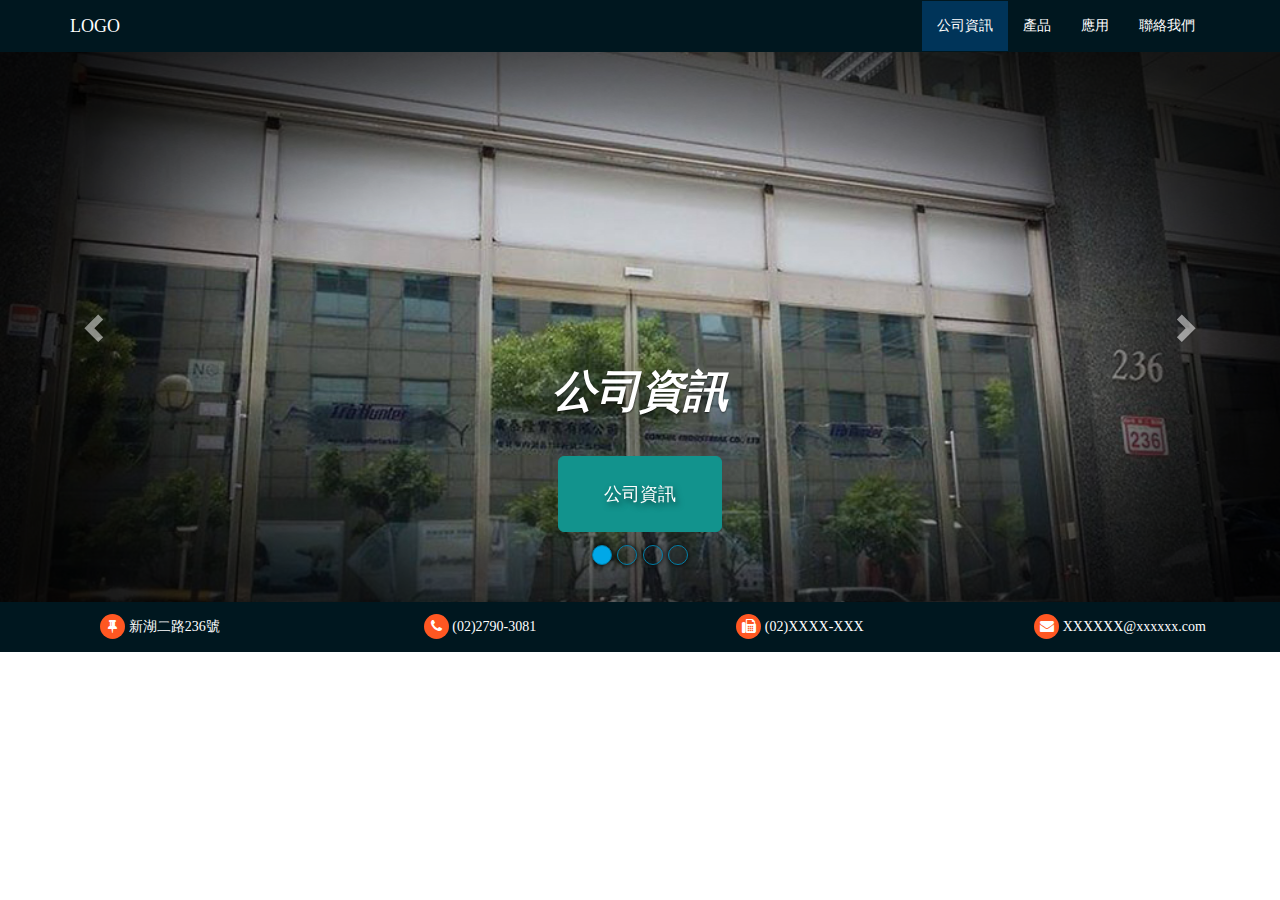
==== index.html @ 1a1b5e0f "modifed js" ====
<!DOCTYPE html>
<html lang="en">
<head>
<meta charset="UTF-8">
<meta name="viewport" content="width=device-width,initial-scale=1">
<title>廣泰隆</title>
<meta name="keywords" content="廣泰隆,公司資訊" />
<meta namge="description" content="廣泰隆" />
<script src="./js/jquery-2.1.4.min.js"></script>
<script src="./js/bootstrap.min.js"></script>
<link href="./css/bootstrap.min.css" rel="stylesheet">
<link rel="stylesheet" href="css/font-awesome.min.css" type="text/css">
<link rel="stylesheet" href="css/style.css">
<style>
.carousel-inner .item{
	background-image: url("images/s.png");
	background-size: 100% 100%;
}
.carousel-inner .item .fill,
.carousel-inner .item .active .fill{
	mix-blend-mode: overlay;
}
#main .carousel .carousel-inner .btn-primary{
	background-color: #12938D;
	border-color: #12938D;
}
#main .carousel .carousel-inner .carousel-title{
	margin-bottom: 40px;
	font-style: italic;
	font-size: 44px;
	font-weight: 900;
}
#main .carousel .carousel-inner .btn-lg{
	padding: 25px 45px;
	font-size: 18px;
	text-shadow:2px 3px 6px rgba(0,0,0,.6);
	margin-bottom: 20px;
}
</style>
</head>
<body>
<!-- 導航列開始 -->
<nav class="navbar navbar-default">
	<div class="container">
		<div class="navbar-header">
			<button type="button" class="navbar-toggle collapsed" data-toggle="collapse" data-target=".header-navbar">
				<span class="icon-bar"></span>
				<span class="icon-bar"></span>
				<span class="icon-bar"></span>
			</button>
			<a href="index.html" class="navbar-brand">LOGO</a>
		</div>

		<div class="collapse navbar-collapse header-navbar">
			<ul class="nav navbar-nav navbar-right">
				<li class="active"><a href="index.html">公司資訊</a></li>
				<li><a href="product.html">產品</a></li>
				<li><a href="application01.html">應用</a></li>
				<li><a href="contact.html">聯絡我們</a></li>
			</ul>
		</div>
	</div>
</nav>
<!-- 導航列結束 -->
<!-- 內容開始 -->
<section id="main">
	<div class="container-fluid">
		<div class="row">
			<div class="col-md-12">
				<div class="main-carousel carousel slide" data-ride="carousel">
					<ol class="carousel-indicators">
						<li data-target=".main-carousel" data-slide-to="0" class="active"></li>
						<li data-target=".main-carousel" data-slide-to="1"></li>
						<li data-target=".main-carousel" data-slide-to="2"></li>
						<li data-target=".main-carousel" data-slide-to="3"></li>
					</ol>

					<div class="carousel-inner">
						<div class="item active">
							<a href="index.html"><div class="fill" style="background-image:url('./images/01.jpg');"></div></a>
							<div class="carousel-caption">
								<h1 class="carousel-title">公司資訊</h1>
								<a href="index.html" class="btn btn-primary btn-lg">公司資訊</a>
							</div>
						</div>
						<div class="item">
							<a href="product.html"><div class="fill" style="background-image:url('./images/02.jpg');"></div></a>
							<div class="carousel-caption">
							<h1 class="carousel-title">產品</h1>
								<a href="product.html" class="btn btn-primary btn-lg">產品</a>
							</div>
						</div>
						<div class="item">
							<a href="application01.html"><div class="fill" style="background-image:url('./images/03.jpg');"></div></a>
							<div class="carousel-caption">
							<h1 class="carousel-title">應用</h1>
								<a href="application01.html" class="btn btn-primary btn-lg">應用</a>
							</div>
						</div>
						<div class="item">
							<a href="contact.html"><div class="fill" style="background-image:url('./images/04.gif');"></div></a>
							<div class="carousel-caption">
							<h1 class="carousel-title">聯絡我們</h1>
								<a href="contact.html" class="btn btn-primary btn-lg">聯絡我們</a>
							</div>
						</div>
					</div>

					<a class="left carousel-control" href=".main-carousel" role="button" data-slide="prev">
						<span class="glyphicon glyphicon-chevron-left" aria-hidden="true"></span>
					</a>
					<a class="right carousel-control" href=".main-carousel" role="button" data-slide="next">
						<span class="glyphicon glyphicon-chevron-right" aria-hidden="true"></span>
					</a>
				</div>
			</div>
		</div>
	</div>
</section>
<!-- 內容結束 -->
<!-- footer開始 -->
<section id="footer">
	<div class="container-fluid">
		<div class="row">
			<div class="col-md-3">
				<p class="text-center">
					<i class="fa fa-thumb-tack icon"></i>
					新湖二路236號
				</p>
			</div>
			<div class="col-md-3">
				<p class="text-center">
					<i class="fa fa-phone icon"></i>
					(02)2790-3081
				</p>
			</div>
			<div class="col-md-3">
				<p class="text-center">
					<i class="fa fa-fax icon"></i>
					(02)XXXX-XXX
				</p>
			</div>
			<div class="col-md-3">
				<p class="text-center">
					<i class="fa fa-envelope icon"></i>
					XXXXXX@xxxxxx.com
				</p>
			</div>
		</div>
	</div>
</section>
<!-- footer結束 -->
<script>
	$('.carousel').carousel({
		intervel:4000
	})
</script>
</body>
</html>
---- css/style.css ----
*{
	padding: 0;
	margin: 0;
}
body{
	font-family: "微軟正黑體";
}
/*navbar*/
@media (min-width: 768px){
	.navbar {
    	border-radius:0px;
	}
}
.navbar {
    min-height: 50px;
    margin-bottom: 0px;
}
.navbar-default{
	background: #00171F;
	border-color:transparent;
}
.navbar-default .navbar-brand{
	color:#fff;
}
.navbar-default .navbar-nav>li>a {
    color: #fff;
}
.navbar-default .navbar-nav>.active>a,
.navbar-default .navbar-nav>.active>a:focus,
.navbar-default .navbar-nav>.active>a:hover{
	color:#fff;
	background: #003459;
}
.navbar-default .navbar-nav>li>a:hover{
	color:#00A8E8;
}
.navbar-default .navbar-toggle:hover {
    background-color: #003459;
}
.navbar-default .navbar-toggle .icon-bar{
	background-color:#fff ;
}
.navbar-default .navbar-toggle:focus{
	background-color: #003459;
}
/*navbar-end*/

/*index-main*/
#main{
	width: 100%;
}
#main .row{
	margin-left: 0;
	margin-right: 0;
}
#main .row .col-md-12{
	padding-right: 0;
	padding-left: 0;
}
#main .container-fluid{
	padding-right: 0;
	padding-left: 0;
}
#main .carousel-indicators li,
#main .carousel-indicators .active{
	width: 20px;
	height: 20px;
	margin:1px;
}
#main .carousel-indicators li{
	border-color:#007EA7;
	box-shadow: 0 0 5px #000;
}
#main .carousel-indicators .active{
	background: #00A8E8;
	box-shadow: 0 0 5px #000;
}
#main .carousel {
		    height: 50%;
		}
#main .carousel .item,
#main .carousel .item.active{
	height: 100%;
}
#main .carousel .carousel-inner {
    height: 550px;
}
#main .carousel .fill {
    width: 100%;
    height: 100%;
    background-position: center;
    background-size: cover;
}
/*index-main end*/

/*product-main*/
#product-main{
	width: 100%;
}
#product-main .thumbnail{
	padding: 0;
}
#product-main h3{
	margin-top: 10px;
}
#product-main .thumbnail img{
	width: 100%;
}
#product-main .product-main-ul{
	margin-bottom: 0;
	margin-left: 40px;
}
#product-main .line{
	display: block;
	width: 100%;
	border-bottom: 1px solid rgba(153,153,153,.4);
}
#product-main .product-main-thumbnail{
	margin-top: 20px;
}
#product-main .h3-color{
	color:#337ab7;
}
/*product-main end*/

/*application-main*/
#application-main{

}
#application-main .line{
	display: block;
	width: 100%;
	border-bottom: 1px solid rgba(153,153,153,.4);
}
#application-main .application-list-group{
	margin-top: 20px;
}
#application-main .list-group-item{
	text-align: center;
}
#application-main .application-main-contant {
	margin-top: 20px;
	margin-bottom: 20px;
}
#application-main .application-main-contant img{
	width: 100%;
	height: 300px;
}
#application-main .application-h2{
	color:#007EA7;
	font-weight:900;
}
/*application-main end*/

/*contact-main*/
#contact-main{

}
#contact-main .contact-us-text{
	font-size: 36px;
	text-align: center;
	margin:12px 0;
}
#contact-main .line{
	display: block;
	width: 100%;
	border-bottom: 1px solid rgba(153,153,153,.4);
}
#contact-main .icon-main{
	margin: 40px 0;
}
#contact-main .icon{
	font-size: 38px;
	display: block;
	background: #ff5722;
	width: 80px;
	height: 80px;
	line-height: 80px;
	border-radius: 100%;
	margin:0 auto;
	color:#fff;
}
#contact-main .contact-text-icon{
	font-size: 24px;
	margin:20px;
}
/*contact-main end*/

/*footer*/
#footer{
	width: 100%;
	background: #00171F;
	color:#fff;
}
#footer p{
	height: 50px;
	line-height: 50px;
	margin:0;
}
#footer .icon{
	width: 25px;
	height: 25px;
	line-height: 25px;
	background: #ff5722;
	border-radius: 20px;
}
/*footer end*/
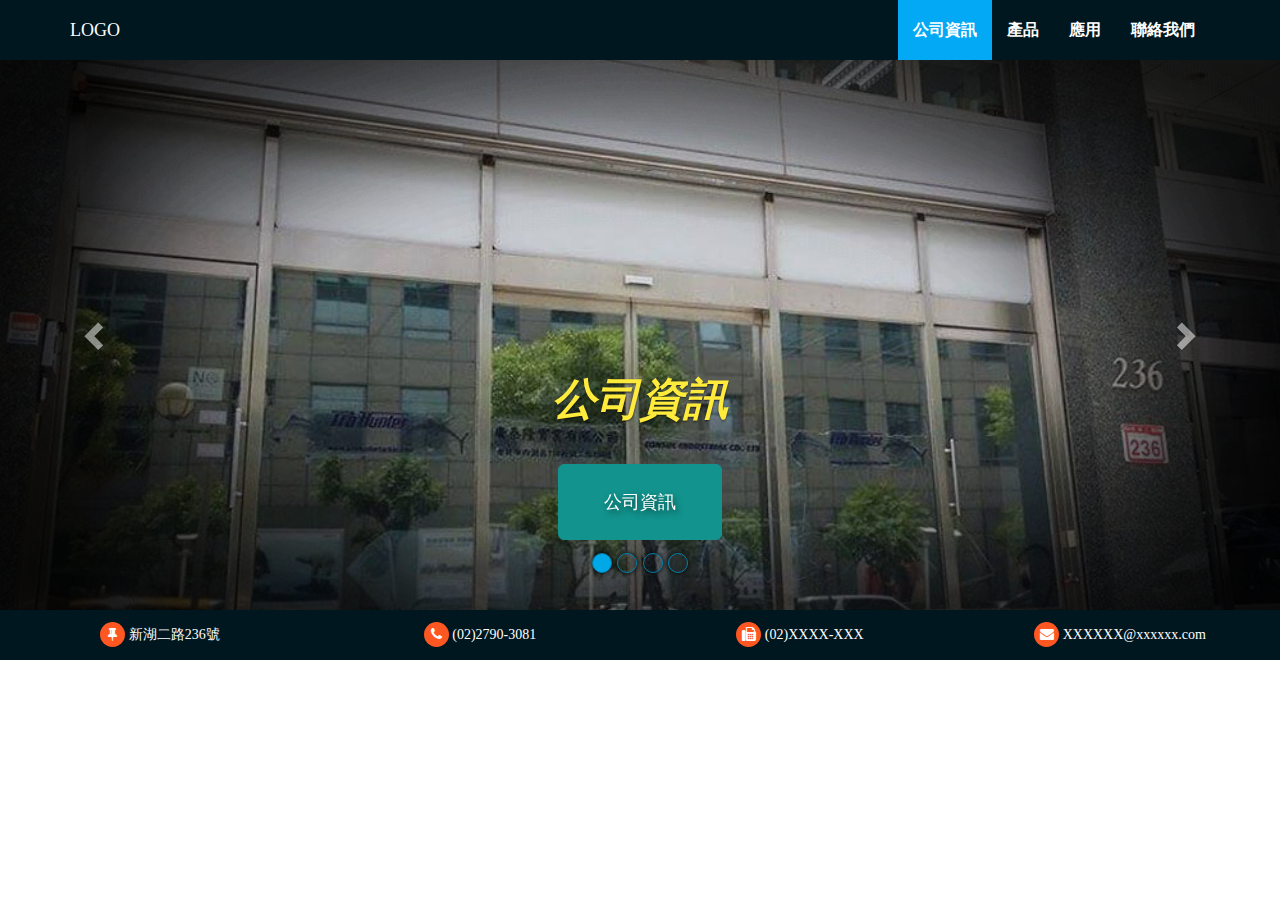
==== commit 5b7b112a: "modifed" ====
--- a/index.html
+++ b/index.html
@@ -28,6 +28,7 @@
 	margin-bottom: 40px;
 	font-style: italic;
 	font-size: 44px;
+	color:#FFEB3B;
 	font-weight: 900;
 }
 #main .carousel .carousel-inner .btn-lg{
--- a/css/style.css
+++ b/css/style.css
@@ -9,6 +9,15 @@
 @media (min-width: 768px){
 	.navbar {
     	border-radius:0px;
+    	min-height: 60px !important;
+	}
+	.navbar-brand{
+		line-height: 30px !important;
+	}
+	.navbar-nav>li>a{
+		line-height: 30px !important;
+		font-size: 16px !important;
+		font-weight: 900 !important;
 	}
 }
 .navbar {
@@ -18,6 +27,7 @@
 .navbar-default{
 	background: #00171F;
 	border-color:transparent;
+	border: none;
 }
 .navbar-default .navbar-brand{
 	color:#fff;
@@ -29,19 +39,22 @@
 .navbar-default .navbar-nav>.active>a:focus,
 .navbar-default .navbar-nav>.active>a:hover{
 	color:#fff;
-	background: #003459;
+	background: #03A9F4;
 }
 .navbar-default .navbar-nav>li>a:hover{
-	color:#00A8E8;
+	color:#03A9F4;
 }
 .navbar-default .navbar-toggle:hover {
-    background-color: #003459;
+    background-color: #03A9F4;
+}
+.navbar-default .navbar-toggle {
+	border:none;
 }
 .navbar-default .navbar-toggle .icon-bar{
 	background-color:#fff ;
 }
 .navbar-default .navbar-toggle:focus{
-	background-color: #003459;
+	background-color: #03A9F4;
 }
 /*navbar-end*/
 
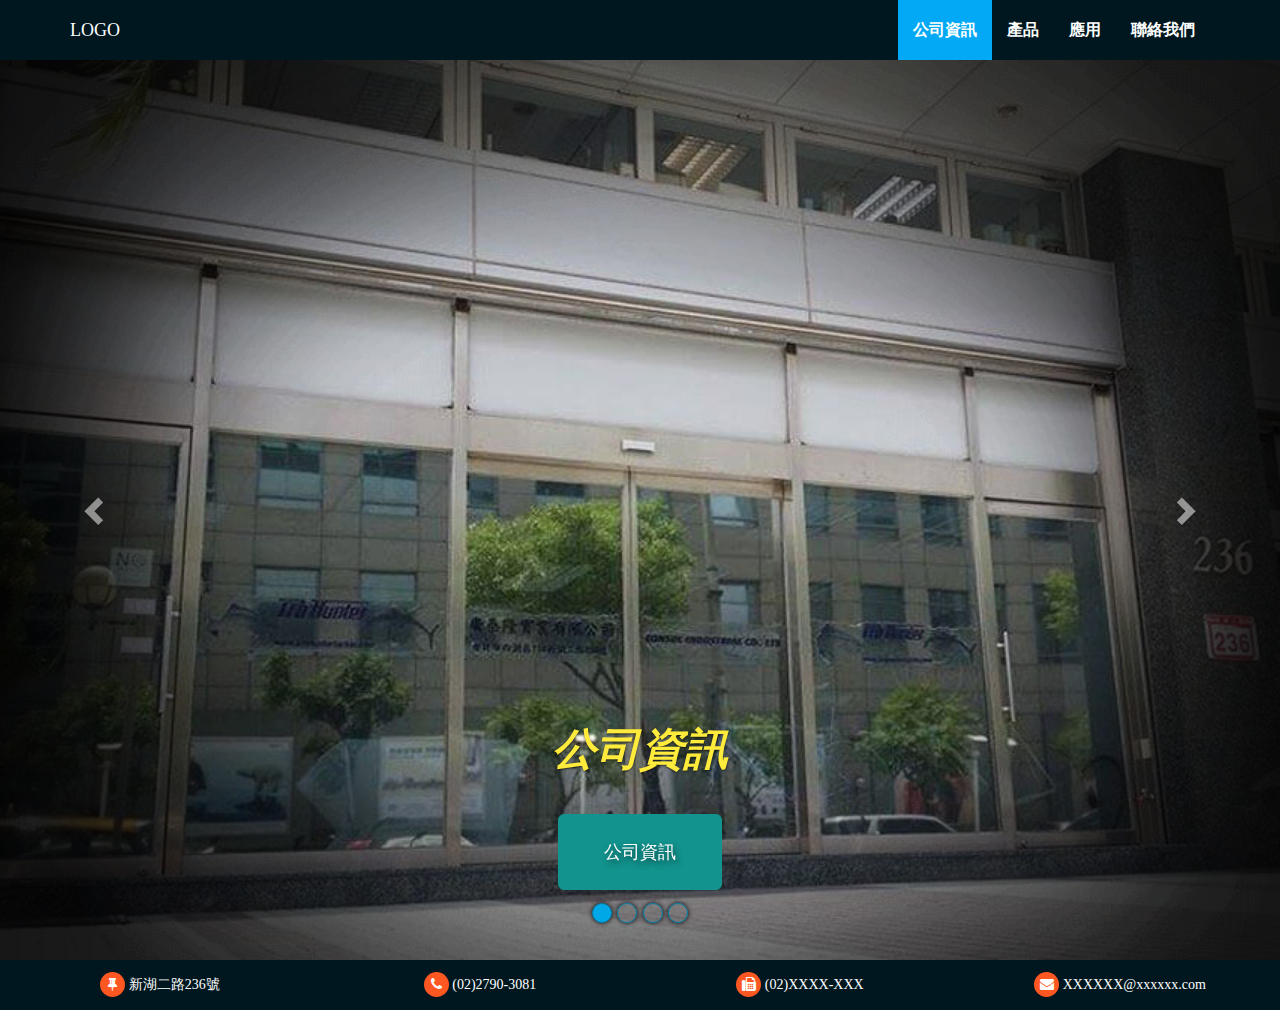
==== commit 2a5c7804: "修改自適應高度" ====
--- a/index.html
+++ b/index.html
@@ -11,6 +11,7 @@
 <link href="./css/bootstrap.min.css" rel="stylesheet">
 <link rel="stylesheet" href="css/font-awesome.min.css" type="text/css">
 <link rel="stylesheet" href="css/style.css">
+<script src="./js/minwt.auto_full_height.mini.js"></script>
 <style>
 .carousel-inner .item{
 	background-image: url("images/s.png");
@@ -41,30 +42,32 @@
 </head>
 <body>
 <!-- 導航列開始 -->
-<nav class="navbar navbar-default">
-	<div class="container">
-		<div class="navbar-header">
-			<button type="button" class="navbar-toggle collapsed" data-toggle="collapse" data-target=".header-navbar">
-				<span class="icon-bar"></span>
-				<span class="icon-bar"></span>
-				<span class="icon-bar"></span>
-			</button>
-			<a href="index.html" class="navbar-brand">LOGO</a>
+<header>
+	<nav class="navbar navbar-default">
+		<div class="container">
+			<div class="navbar-header">
+				<button type="button" class="navbar-toggle collapsed" data-toggle="collapse" data-target=".header-navbar">
+					<span class="icon-bar"></span>
+					<span class="icon-bar"></span>
+					<span class="icon-bar"></span>
+				</button>
+				<a href="index.html" class="navbar-brand">LOGO</a>
+			</div>
+
+			<div class="collapse navbar-collapse header-navbar">
+				<ul class="nav navbar-nav navbar-right">
+					<li class="active"><a href="index.html">公司資訊</a></li>
+					<li><a href="product.html">產品</a></li>
+					<li><a href="application01.html">應用</a></li>
+					<li><a href="contact.html">聯絡我們</a></li>
+				</ul>
+			</div>
 		</div>
-
-		<div class="collapse navbar-collapse header-navbar">
-			<ul class="nav navbar-nav navbar-right">
-				<li class="active"><a href="index.html">公司資訊</a></li>
-				<li><a href="product.html">產品</a></li>
-				<li><a href="application01.html">應用</a></li>
-				<li><a href="contact.html">聯絡我們</a></li>
-			</ul>
-		</div>
-	</div>
-</nav>
+	</nav>
+</header>
 <!-- 導航列結束 -->
 <!-- 內容開始 -->
-<section id="main">
+<section id="main" >
 	<div class="container-fluid">
 		<div class="row">
 			<div class="col-md-12">
@@ -76,7 +79,7 @@
 						<li data-target=".main-carousel" data-slide-to="3"></li>
 					</ol>
 
-					<div class="carousel-inner">
+					<div class="carousel-inner" _height="auto">
 						<div class="item active">
 							<a href="index.html"><div class="fill" style="background-image:url('./images/01.jpg');"></div></a>
 							<div class="carousel-caption">
@@ -120,7 +123,7 @@
 </section>
 <!-- 內容結束 -->
 <!-- footer開始 -->
-<section id="footer">
+<footer id="footer">
 	<div class="container-fluid">
 		<div class="row">
 			<div class="col-md-3">
@@ -149,7 +152,7 @@
 			</div>
 		</div>
 	</div>
-</section>
+</footer>
 <!-- footer結束 -->
 <script>
 	$('.carousel').carousel({
--- a/css/style.css
+++ b/css/style.css
@@ -96,7 +96,7 @@
 	height: 100%;
 }
 #main .carousel .carousel-inner {
-    height: 550px;
+
 }
 #main .carousel .fill {
     width: 100%;
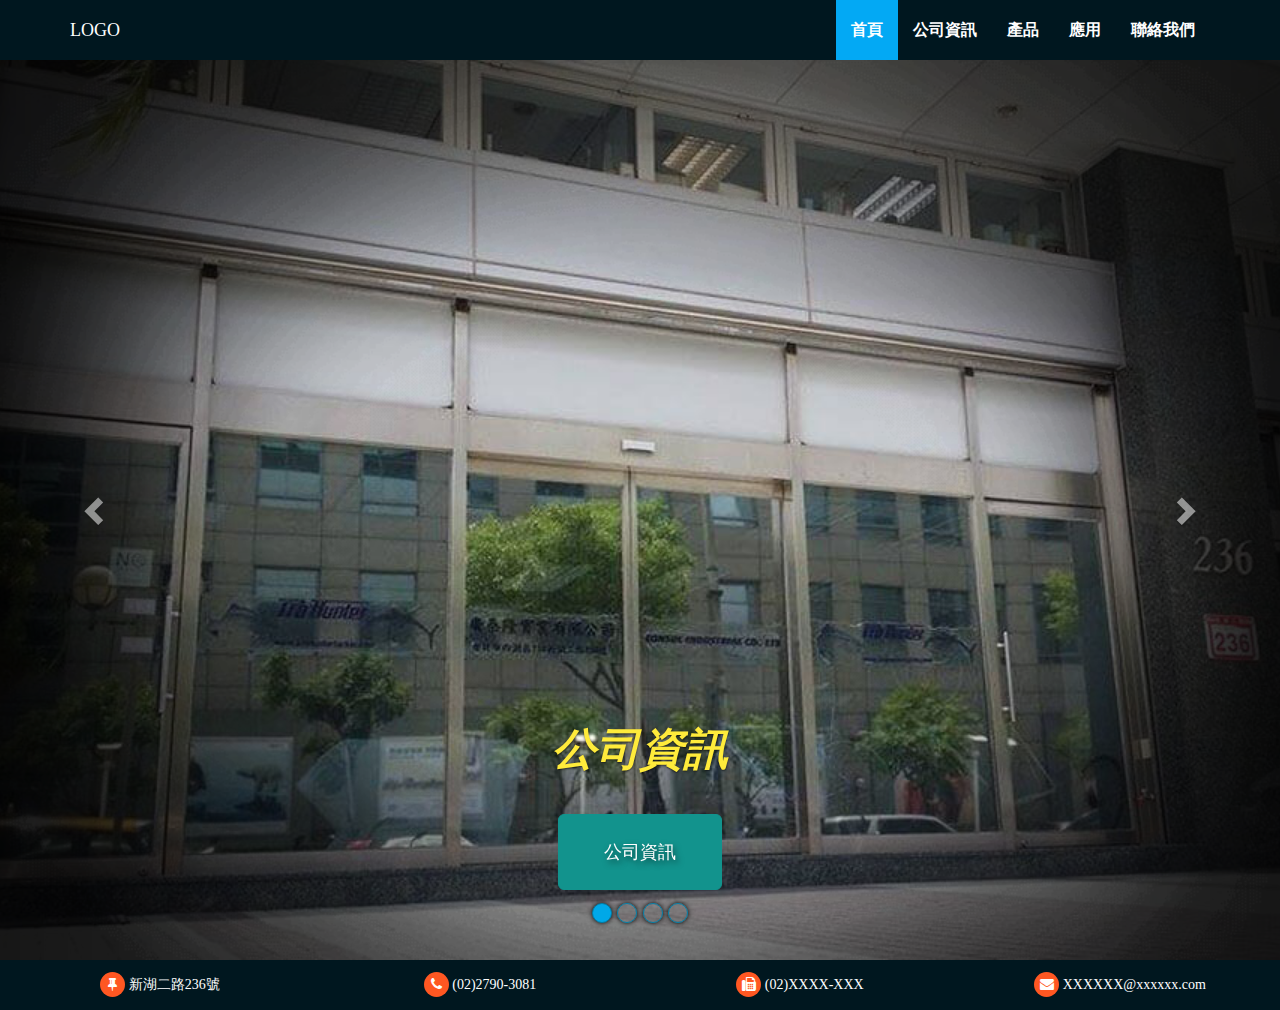
==== commit a19f9e81: "add about" ====
--- a/index.html
+++ b/index.html
@@ -11,7 +11,6 @@
 <link href="./css/bootstrap.min.css" rel="stylesheet">
 <link rel="stylesheet" href="css/font-awesome.min.css" type="text/css">
 <link rel="stylesheet" href="css/style.css">
-<script src="./js/minwt.auto_full_height.mini.js"></script>
 <style>
 .carousel-inner .item{
 	background-image: url("images/s.png");
@@ -20,19 +19,21 @@
 .carousel-inner .item .fill,
 .carousel-inner .item .active .fill{
 	mix-blend-mode: overlay;
+	-webkit-mix-blend-mode: overlay;
+	-moz-mix-blend-mode: overlay;
 }
-#main .carousel .carousel-inner .btn-primary{
+#main.carousel .carousel-inner .btn-primary{
 	background-color: #12938D;
 	border-color: #12938D;
 }
-#main .carousel .carousel-inner .carousel-title{
+#main.carousel .carousel-inner .carousel-title{
 	margin-bottom: 40px;
 	font-style: italic;
 	font-size: 44px;
 	color:#FFEB3B;
 	font-weight: 900;
 }
-#main .carousel .carousel-inner .btn-lg{
+#main.carousel .carousel-inner .btn-lg{
 	padding: 25px 45px;
 	font-size: 18px;
 	text-shadow:2px 3px 6px rgba(0,0,0,.6);
@@ -56,7 +57,8 @@
 
 			<div class="collapse navbar-collapse header-navbar">
 				<ul class="nav navbar-nav navbar-right">
-					<li class="active"><a href="index.html">公司資訊</a></li>
+					<li class="active"><a href="index.html">首頁</a></li>
+					<li><a href="about.html">公司資訊</a></li>
 					<li><a href="product.html">產品</a></li>
 					<li><a href="application01.html">應用</a></li>
 					<li><a href="contact.html">聯絡我們</a></li>
@@ -67,59 +69,51 @@
 </header>
 <!-- 導航列結束 -->
 <!-- 內容開始 -->
-<section id="main" >
-	<div class="container-fluid">
-		<div class="row">
-			<div class="col-md-12">
-				<div class="main-carousel carousel slide" data-ride="carousel">
-					<ol class="carousel-indicators">
-						<li data-target=".main-carousel" data-slide-to="0" class="active"></li>
-						<li data-target=".main-carousel" data-slide-to="1"></li>
-						<li data-target=".main-carousel" data-slide-to="2"></li>
-						<li data-target=".main-carousel" data-slide-to="3"></li>
-					</ol>
+<section id="main" class="main-carousel carousel slide" data-ride="carousel">
+	<ol class="carousel-indicators">
+		<li data-target=".main-carousel" data-slide-to="0" class="active"></li>
+		<li data-target=".main-carousel" data-slide-to="1"></li>
+		<li data-target=".main-carousel" data-slide-to="2"></li>
+		<li data-target=".main-carousel" data-slide-to="3"></li>
+	</ol>
 
-					<div class="carousel-inner" _height="auto">
-						<div class="item active">
-							<a href="index.html"><div class="fill" style="background-image:url('./images/01.jpg');"></div></a>
-							<div class="carousel-caption">
-								<h1 class="carousel-title">公司資訊</h1>
-								<a href="index.html" class="btn btn-primary btn-lg">公司資訊</a>
-							</div>
-						</div>
-						<div class="item">
-							<a href="product.html"><div class="fill" style="background-image:url('./images/02.jpg');"></div></a>
-							<div class="carousel-caption">
-							<h1 class="carousel-title">產品</h1>
-								<a href="product.html" class="btn btn-primary btn-lg">產品</a>
-							</div>
-						</div>
-						<div class="item">
-							<a href="application01.html"><div class="fill" style="background-image:url('./images/03.jpg');"></div></a>
-							<div class="carousel-caption">
-							<h1 class="carousel-title">應用</h1>
-								<a href="application01.html" class="btn btn-primary btn-lg">應用</a>
-							</div>
-						</div>
-						<div class="item">
-							<a href="contact.html"><div class="fill" style="background-image:url('./images/04.gif');"></div></a>
-							<div class="carousel-caption">
-							<h1 class="carousel-title">聯絡我們</h1>
-								<a href="contact.html" class="btn btn-primary btn-lg">聯絡我們</a>
-							</div>
-						</div>
-					</div>
-
-					<a class="left carousel-control" href=".main-carousel" role="button" data-slide="prev">
-						<span class="glyphicon glyphicon-chevron-left" aria-hidden="true"></span>
-					</a>
-					<a class="right carousel-control" href=".main-carousel" role="button" data-slide="next">
-						<span class="glyphicon glyphicon-chevron-right" aria-hidden="true"></span>
-					</a>
-				</div>
+	<div class="carousel-inner" _height="auto">
+		<div class="item active">
+			<a href="about.html"><div class="fill bg1"></div></a>
+			<div class="carousel-caption">
+				<h1 class="carousel-title">公司資訊</h1>
+				<a href="about.html" class="btn btn-primary btn-lg">公司資訊</a>
+			</div>
+		</div>
+		<div class="item">
+			<a href="product.html"><div class="fill bg2"></div></a>
+			<div class="carousel-caption">
+			<h1 class="carousel-title">產品</h1>
+				<a href="product.html" class="btn btn-primary btn-lg">產品</a>
+			</div>
+		</div>
+		<div class="item">
+			<a href="application01.html"><div class="fill bg3"></div></a>
+			<div class="carousel-caption">
+			<h1 class="carousel-title">應用</h1>
+				<a href="application01.html" class="btn btn-primary btn-lg">應用</a>
+			</div>
+		</div>
+		<div class="item">
+			<a href="contact.html"><div class="fill bg4"></div></a>
+			<div class="carousel-caption">
+			<h1 class="carousel-title">聯絡我們</h1>
+				<a href="contact.html" class="btn btn-primary btn-lg">聯絡我們</a>
 			</div>
 		</div>
 	</div>
+
+	<a class="left carousel-control" href=".main-carousel" role="button" data-slide="prev">
+		<span class="glyphicon glyphicon-chevron-left" aria-hidden="true"></span>
+	</a>
+	<a class="right carousel-control" href=".main-carousel" role="button" data-slide="next">
+		<span class="glyphicon glyphicon-chevron-right" aria-hidden="true"></span>
+	</a>
 </section>
 <!-- 內容結束 -->
 <!-- footer開始 -->
--- a/css/style.css
+++ b/css/style.css
@@ -1,6 +1,9 @@
 *{
 	padding: 0;
 	margin: 0;
+}
+html,body{
+	height: 100%;
 }
 body{
 	font-family: "微軟正黑體";
@@ -59,21 +62,6 @@
 /*navbar-end*/
 
 /*index-main*/
-#main{
-	width: 100%;
-}
-#main .row{
-	margin-left: 0;
-	margin-right: 0;
-}
-#main .row .col-md-12{
-	padding-right: 0;
-	padding-left: 0;
-}
-#main .container-fluid{
-	padding-right: 0;
-	padding-left: 0;
-}
 #main .carousel-indicators li,
 #main .carousel-indicators .active{
 	width: 20px;
@@ -88,22 +76,34 @@
 	background: #00A8E8;
 	box-shadow: 0 0 5px #000;
 }
-#main .carousel {
-		    height: 50%;
-		}
-#main .carousel .item,
-#main .carousel .item.active{
-	height: 100%;
-}
-#main .carousel .carousel-inner {
-
-}
-#main .carousel .fill {
+#main.carousel {
+	height: 100%;
+}
+#main.carousel .item,
+#main.carousel .item.active{
+	height: 100%;
+}
+#main.carousel .carousel-inner {
+	height: 100%;
+}
+#main.carousel .fill {
     width: 100%;
     height: 100%;
     background-position: center;
     background-size: cover;
 }
+#main.carousel .bg1{
+	background-image: url('../images/01.jpg');
+}
+#main.carousel .bg2{
+	background-image: url('../images/02.jpg');
+}
+#main.carousel .bg3{
+	background-image: url('../images/03.jpg');
+}
+#main.carousel .bg4{
+	background-image: url('../images/04.gif');
+}
 /*index-main end*/
 
 /*product-main*/
@@ -159,11 +159,36 @@
 	width: 100%;
 	height: 300px;
 }
+#application-main .application-main-contant{
+	font-size: 16px;
+	line-height: 2em;
+}
 #application-main .application-h2{
 	color:#007EA7;
 	font-weight:900;
 }
 /*application-main end*/
+
+/*about start*/
+#about-main .line{
+	display: block;
+	width: 100%;
+	border-bottom: 1px solid rgba(153,153,153,.4);
+	margin: 20px auto;
+}
+#about-main .about-main-contant img{
+	width: 100%;
+	height: 300px;
+}
+#about-main .about-h2{
+	color:#007EA7;
+	font-weight:900;
+}
+#about-main .about-main-contant{
+	font-size: 16px;
+	line-height: 2em;
+}
+/*about end*/
 
 /*contact-main*/
 #contact-main{
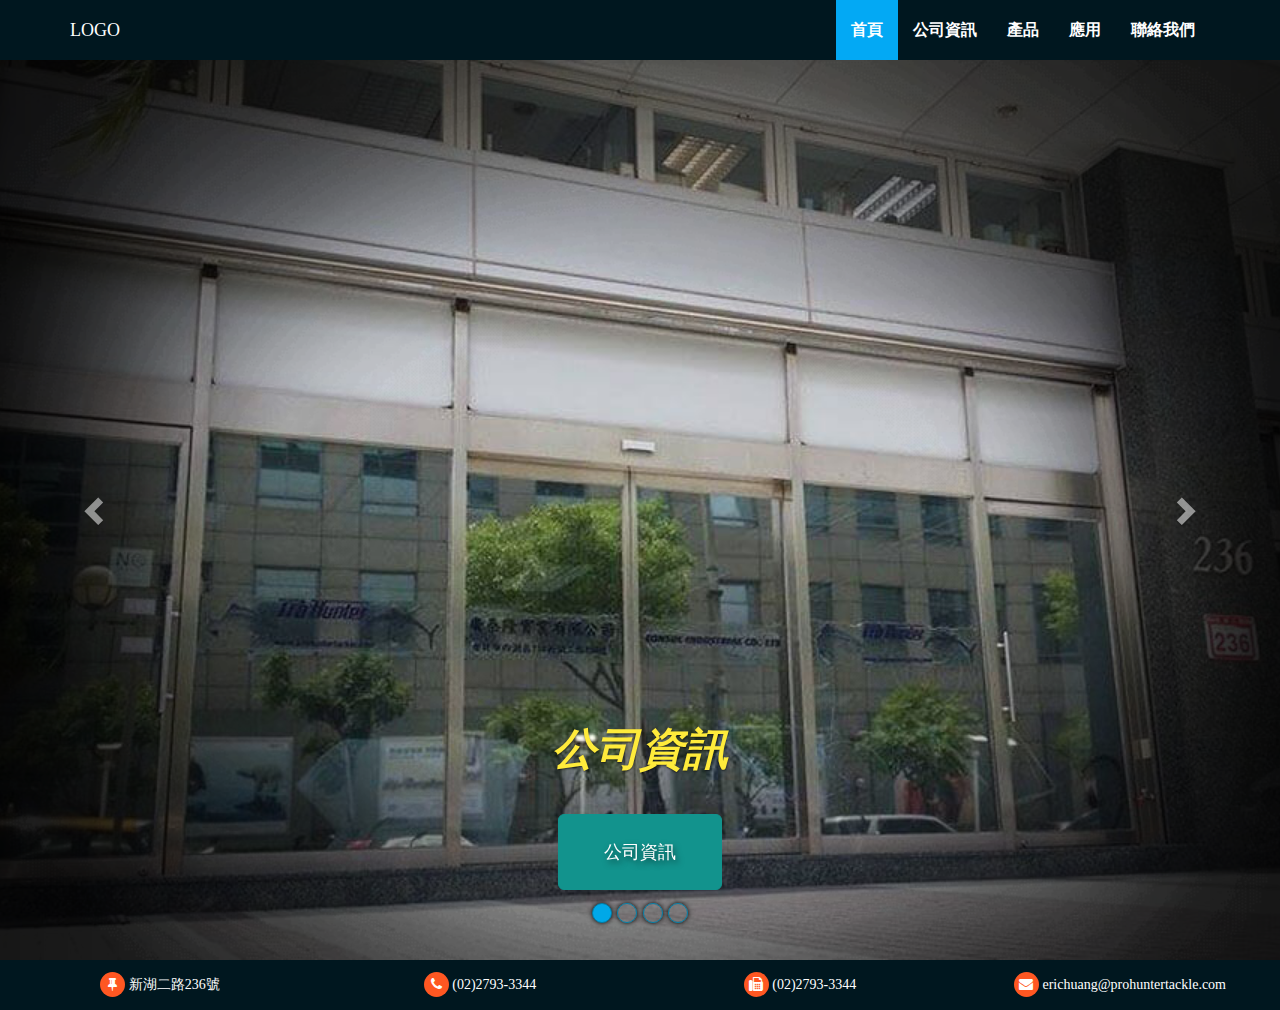
==== commit 91e4313b: "update" ====
--- a/index.html
+++ b/index.html
@@ -3,9 +3,9 @@
 <head>
 <meta charset="UTF-8">
 <meta name="viewport" content="width=device-width,initial-scale=1">
-<title>廣泰隆</title>
-<meta name="keywords" content="廣泰隆,公司資訊" />
-<meta namge="description" content="廣泰隆" />
+<title>啟貿實業有限公司|首頁</title>
+<meta name="keywords" content="啟貿,啟貿實業有限公司,啟貿首頁,公司資訊" />
+<meta namge="description" content="啟貿實業有限公司" />
 <script src="./js/jquery-2.1.4.min.js"></script>
 <script src="./js/bootstrap.min.js"></script>
 <link href="./css/bootstrap.min.css" rel="stylesheet">
@@ -117,7 +117,7 @@
 </section>
 <!-- 內容結束 -->
 <!-- footer開始 -->
-<footer id="footer">
+<footer id="footer" _height="none">
 	<div class="container-fluid">
 		<div class="row">
 			<div class="col-md-3">
@@ -129,19 +129,19 @@
 			<div class="col-md-3">
 				<p class="text-center">
 					<i class="fa fa-phone icon"></i>
-					(02)2790-3081
+					(02)2793-3344
 				</p>
 			</div>
 			<div class="col-md-3">
 				<p class="text-center">
 					<i class="fa fa-fax icon"></i>
-					(02)XXXX-XXX
+					(02)2793-3344
 				</p>
 			</div>
 			<div class="col-md-3">
 				<p class="text-center">
 					<i class="fa fa-envelope icon"></i>
-					XXXXXX@xxxxxx.com
+					erichuang@prohuntertackle.com
 				</p>
 			</div>
 		</div>
--- a/css/style.css
+++ b/css/style.css
@@ -155,10 +155,10 @@
 	margin-top: 20px;
 	margin-bottom: 20px;
 }
-#application-main .application-main-contant img{
+/*#application-main .application-main-contant img{
 	width: 100%;
 	height: 300px;
-}
+}*/
 #application-main .application-main-contant{
 	font-size: 16px;
 	line-height: 2em;
